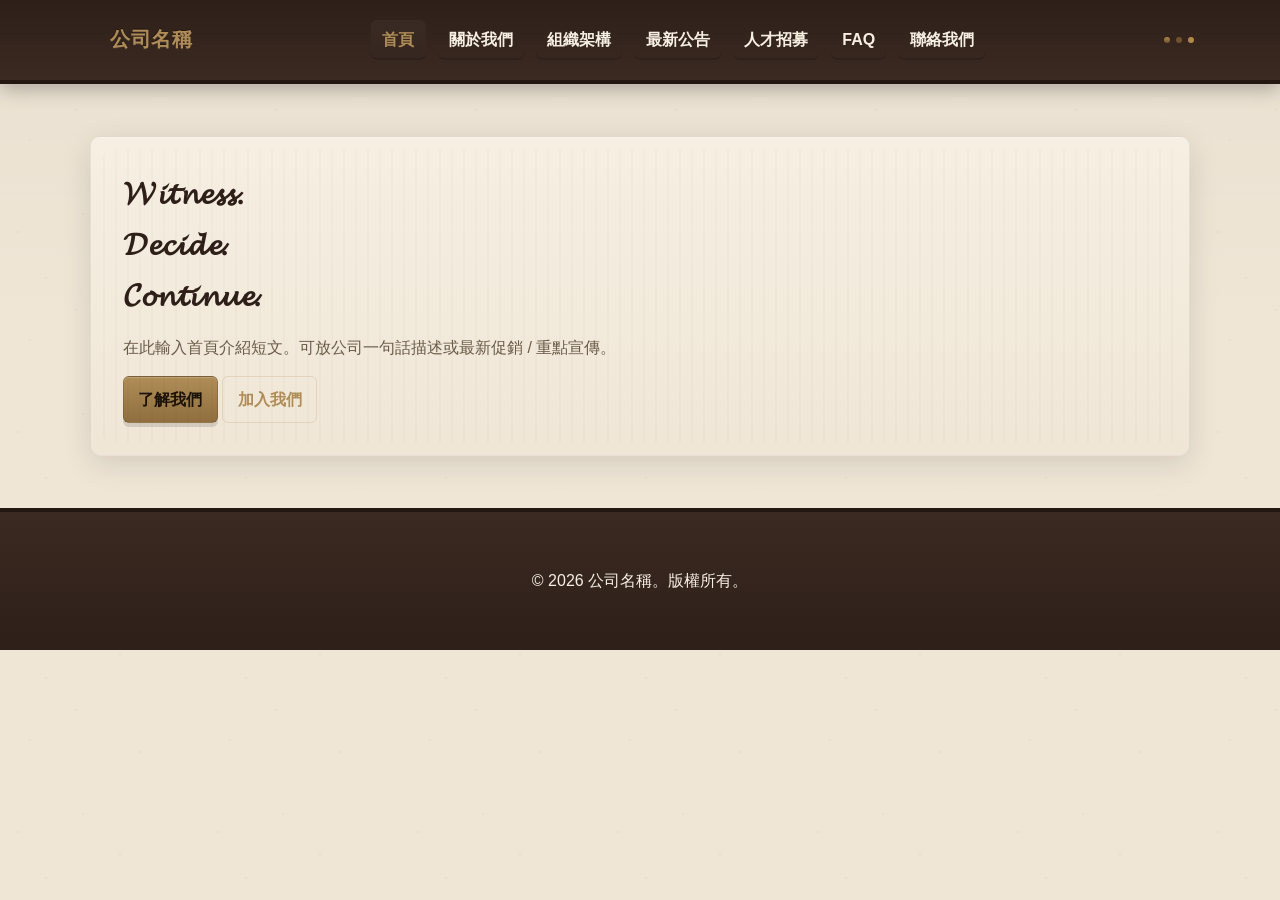
==== index.html @ e07d7976 "Update index.html" ====
<!doctype html>
<html lang="zh-Hant">
<head>
  <meta charset="utf-8">
  <meta name="viewport" content="width=device-width,initial-scale=1">
  <title>公司名稱 — 首頁</title>
  <link rel="stylesheet" href="styles.css">
</head>
<body>
  <!-- 導覽列：如需修改選單項目或順序，請在此處更改 -->
  <header class="site-header">
    <div class="container header-inner">
      <div class="brand">公司名稱</div>
      <nav class="main-nav" aria-label="主導覽">
        <a href="#home">首頁</a>
        <a href="#about">關於我們</a>
        <a href="#org">組織架構</a>
        <a href="#news">最新公告</a>
        <a href="#careers">人才招募</a>
        <a href="#faq">FAQ</a>
        <a href="#contact">聯絡我們</a>
      </nav>
      <button class="nav-toggle" aria-expanded="false" aria-label="切換選單">☰</button>
    </div>
  </header>

  <!-- 主內容區塊：每個 section 都留有明確註解，方便替換文字 -->
  <main>
    <section id="home" class="hero">
      <div class="container stitch">
        <h1><!-- 在此替換公司口號或首頁主要標題 -->
          𝓦𝓲𝓽𝓷𝓮𝓼𝓼.<br>𝓓𝓮𝓬𝓲𝓭𝓮.<br>𝓒𝓸𝓷𝓽𝓲𝓷𝓾𝓮.
        </h1>
        <p class="lead"><!-- 在此替換首頁介紹文字（短） -->
          在此輸入首頁介紹短文。可放公司一句話描述或最新促銷 / 重點宣傳。
        </p>
        <!-- 行動按鈕：可連到其他頁面或表單 -->
        <div class="hero-actions">
          <a class="btn" href="#about">了解我們</a>
          <a class="btn ghost" href="#careers">加入我們</a>
        </div>
      </div>
    </section>

    <section id="about" class="section">
      <div class="container">
        <h2>關於我們</h2>
        <!-- 在下方 <p> 或 <div> 中填入公司簡介全文 -->
        <p>
          <!-- TODO: 在此填入公司完整介紹（歷史、願景、使命等） -->
          在此輸入公司介紹。範例：成立年份、主要業務、願景、核心價值等。
        </p>
      </div>
    </section>

    <section id="org" class="section">
      <div class="container">
        <h2>組織架構</h2>
        <!-- 組織架構範例：使用無序列表或 SVG/圖片替換為企業專屬圖 -->
        <ul class="org-chart">
          <!-- 每個 li 為一個職位或部門，請自行編輯職稱與說明 -->
          <li>
            <strong>執行長 (CEO)</strong>
            <p>執行長姓名 — 公司策略與願景負責人</p>
          </li>
          <li>
            <strong>營運長 (COO)</strong>
            <p>營運相關職責說明</p>
          </li>
          <li>
            <strong>技術長 (CTO)</strong>
            <p>技術與產品發展</p>
          </li>
          <!-- 如需更複雜的圖示，請替換此處為你準備的圖片或 SVG -->
        </ul>
      </div>
    </section>

    <section id="news" class="section">
      <div class="container">
        <h2>最新公告</h2>
        <!-- 公告列表：可用 JavaScript 動態載入或直接在 HTML 裡編輯 -->
        <div class="news-list">
          <!-- 範例公告項目，請複製此區塊新增更多公告 -->
          <article class="news-item gears">
            <h3><!-- 公告標題 --> 最新公告標題範例</h3>
            <time datetime="2026-07-04">2026-07-04</time>
            <p>
              <!-- 公告內容預留：在此輸入公告摘要或全文 -->
              這裡是公告摘要範例。要顯示更長內容可以擴充或加上「閱讀更多」的連結。
            </p>
          </article>
        </div>
      </div>
    </section>

    <section id="careers" class="section">
      <div class="container">
        <h2>人才招募</h2>
        <!-- 招募職缺清單：請把每個職缺做為 .job-card -->
        <div class="jobs">
          <article class="job-card gears">
            <h3><!-- 職務名稱 --> 前端工程師</h3>
            <p class="meta">工作地點：台北 • 職務類型：全職</p>
            <p><!-- 職務摘要（在此填寫） --> 請在此填入職務描述、需求條件、應徵方式等。</p>
            <!-- 應徵按鈕：可改為 mailto 或表單連結 -->
            <a class="btn small" href="mailto:hr@example.com?subject=應徵%20前端工程師">應徵此職</a>
          </article>
        </div>
      </div>
    </section>

    <section id="faq" class="section">
      <div class="container">
        <h2>FAQ</h2>
        <!-- FAQ 使用可展開（accordion）的結構，請在 .faq-item 中填入問題與回答 -->
        <div class="faq">
          <div class="faq-item">
            <button class="faq-question">Q1：如何聯絡客服？</button>
            <div class="faq-answer">
              <p><!-- 回答內容 --> 您可以透過聯絡表單或直接寄信至 support@example.com 聯絡我們。</p>
            </div>
          </div>
          <div class="faq-item">
            <button class="faq-question">Q2：如何應徵貴公司職缺？</button>
            <div class="faq-answer">
              <p><!-- 回答內容 --> 請在人才招募頁面查看職缺並按「應徵此職」或寄送履歷至 hr@example.com。</p>
            </div>
          </div>
        </div>
      </div>
    </section>

    <section id="contact" class="section">
      <div class="container">
        <h2>聯絡我們</h2>
        <!-- 聯絡表單：目前為前端預覽版本，請補上後端處理或第三方表單服務 -->
        <form id="contactForm" class="contact-form" action="#" method="post">
          <label>
            姓名
            <input type="text" name="name" placeholder="請輸入姓名" required>
          </label>
          <label>
            電子郵件
            <input type="email" name="email" placeholder="your@email.com" required>
          </label>
          <label>
            主旨
            <input type="text" name="subject" placeholder="請輸入主旨">
          </label>
          <label>
            內容
            <textarea name="message" rows="6" placeholder="在此輸入訊息內容" required></textarea>
          </label>
          <p class="hint">※ 註：目前表單不會送出，請在後端填入處理程式或改為使用第三方服務（如 Formspree）。</p>
          <button class="btn" type="submit">送出</button>
        </form>

        <!-- 公司基本資訊（可編輯） -->
        <div class="company-info">
          <h3>公司資訊</h3>
          <p><!-- 在此填入公司地址、電話、電子郵件等 -->
            地址：台北市範例路 100 號<br>
            電話：02-1234-5678<br>
            電子郵件：info@example.com
          </p>
        </div>
      </div>
    </section>
  </main>

  <footer class="site-footer">
    <div class="container">
      <p>© <!-- 年份自動更新 --> <span id="year"></span> 公司名稱。版權所有。</p>
    </div>
  </footer>

  <script src="script.js"></script>
</body>
</html>
---- styles.css ----
/* styles.css
   公司網站範例樣式（蒸氣龐克主題版本）
   - 已保留原先的版面與結構（header、hero、section、cards、form）
   - 新增：羊皮紙紋理背景（使用內嵌 SVG pattern）並修正聯絡區塊背景覆蓋問題

   可修改區域說明：
   - :root 變數：主要色票（--brass、--leather、--parchment 等）
   - 若要更換紋理可把 --parchment-pattern 的 data URL 換成其他圖檔或 data URL
*/

@import url('https://fonts.googleapis.com/css2?family=Cinzel:wght@400;700&display=swap');

:root{
  /* 蒸氣龐克主題色票（可微調） */
  --brass: #b08d57;       /* 黃銅 / 金屬主色 */
  --brass-dark: #8f6f3f;  /* 黃銅暗 */
  --leather: #2e1f18;     /* 深皮革色（header / footer 背景） */
  --parchment: #efe6d6;   /* 羊皮紙、卡片背景 */
  --paper-accent: #f6efe2;/* 亮羊皮紙 */
  --text-dark: #22221c;   /* 文字 */
  --muted: #6b5b4a;       /* 次要文字 */
  --metal-edge: rgba(255,255,255,0.06);
  --max-width:1100px;
  --radius:8px;

  /* 內嵌羊皮紙紋理（可替換為檔案或其他 data URL）
     小提醒：data URL 已經 URL-encoded 的 #hex 與空白 --> %23 / %20 等 */
  --parchment-pattern: url("data:image/svg+xml;utf8,%3Csvg xmlns='http://www.w3.org/2000/svg' width='200' height='200' viewBox='0 0 200 200'%3E%3Crect width='200' height='200' fill='%23efe6d6'/%3E%3Cg opacity='0.06' fill='%235a4b39'%3E%3Ccircle cx='18' cy='32' r='1'/%3E%3Ccircle cx='46' cy='78' r='1'/%3E%3Ccircle cx='83' cy='14' r='1'/%3E%3Ccircle cx='120' cy='54' r='1'/%3E%3Ccircle cx='160' cy='96' r='1'/%3E%3Ccircle cx='30' cy='140' r='1'/%3E%3Ccircle cx='76' cy='110' r='1'/%3E%3Ccircle cx='140' cy='152' r='1'/%3E%3C/g%3E%3C/svg%3E");
}

/* 基本重置與版面：保留原本結構用法 */
*{box-sizing:border-box}
html,body{height:100%}
body{
  margin:0;
  font-family: -apple-system, BlinkMacSystemFont, "Segoe UI", Roboto, "Noto Sans TC", "Helvetica Neue", Arial;
  color:var(--text-dark);
  /* 把羊皮紙紋理放在最上層，並重複平鋪，接著是紙張漸層與微小暗角 */
  background-image: var(--parchment-pattern),
                    radial-gradient(circle at 10% 10%, rgba(0,0,0,0.03) 0%, transparent 20%),
                    linear-gradient(180deg, #f5efe2 0%, #efe6d6 100%);
  background-repeat: repeat, no-repeat, no-repeat;
  background-size: auto, cover, cover;
  line-height:1.6;
  -webkit-font-smoothing:antialiased;
}

/* 常用容器 */
.container{
  max-width:var(--max-width);
  margin:0 auto;
  padding:1.25rem;
}

/* Header / 導覽列：仿金屬邊與皮革背景 */
.site-header{
  background: linear-gradient(180deg, var(--leather) 0%, #3a2a22 100%);
  color:var(--paper-accent);
  border-bottom:4px solid rgba(0,0,0,0.25);
  position:sticky;
  top:0;
  z-index:50;
  box-shadow: 0 6px 18px rgba(0,0,0,0.25);
}
.header-inner{
  display:flex;
  align-items:center;
  gap:1rem;
  justify-content:space-between;
}
.brand{
  font-weight:700;
  font-size:1.25rem;
  color:var(--brass);
  font-family: 'Cinzel', serif; /* 裝飾字型 */
  text-shadow: 0 1px 0 rgba(255,255,255,0.06), 0 -1px 0 rgba(0,0,0,0.4);
  letter-spacing:0.5px;
}
.main-nav{
  display:flex;
  gap:0.75rem;
}
.main-nav a{
  color:var(--paper-accent);
  text-decoration:none;
  padding:0.45rem 0.7rem;
  border-radius:6px;
  font-weight:600;
  transition: all 180ms ease;
  box-shadow: inset 0 -2px 0 rgba(0,0,0,0.15);
}
.main-nav a:hover{ background: rgba(255,255,255,0.03); color:var(--brass) }

.header-inner::after{
  content:'';
  width:6px;
  height:6px;
  border-radius:50%;
  background: linear-gradient(180deg, #c89b55, #7b5a30);
  box-shadow: 12px 0 0 #7b5a30, 24px 0 0 #c89b55;
  opacity:0.85;
}

/* 導覽在小螢幕的切換按鈕 */
.nav-toggle{
  display:none;
  background:transparent;
  border:0;
  font-size:1.25rem;
  color:var(--paper-accent);
}

/* 英雄區（首頁）：仿金屬邊框與羊皮紙卡 */
.hero{
  padding:3.25rem 0;
  background: linear-gradient(180deg, rgba(0,0,0,0.02), transparent 60%);
}
.hero .container{
  background: linear-gradient(180deg, var(--paper-accent), var(--parchment));
  border: 1px solid rgba(0,0,0,0.06);
  padding:2rem;
  border-radius:10px;
  box-shadow: 0 8px 30px rgba(0,0,0,0.12), inset 0 1px 0 rgba(255,255,255,0.3);
  position:relative;
  overflow:hidden;
}
.hero h1{
  margin:0 0 0.75rem 0;
  font-size:2rem;
  font-family: 'Cinzel', serif;
  color:var(--leather);
  letter-spacing:0.5px;
}
.lead{ color:var(--muted); margin:0 0 1rem 0; }

/* stitching decoration for hero card */
.container.stitch{ position:relative }
.container.stitch::before{
  content:'';
  position:absolute;
  left:12px; right:12px; top:12px; bottom:12px;
  border-radius:8px;
  pointer-events:none;
  background-image: repeating-linear-gradient(90deg, rgba(0,0,0,0.04) 0 2px, transparent 2px 12px);
  mask-image: linear-gradient(#000, #000); /* ensure it shows as subtle stitching */
  opacity:0.45;
}

/* 按鈕樣式：仿金屬銘牌 */
.btn{
  display:inline-block;
  background: linear-gradient(180deg, var(--brass) 0%, var(--brass-dark) 100%);
  color:#1b1207;
  padding:0.6rem 0.9rem;
  border-radius:6px;
  text-decoration:none;
  font-weight:700;
  box-shadow: 0 4px 0 rgba(0,0,0,0.12), inset 0 1px 0 rgba(255,255,255,0.18);
  border:1px solid rgba(0,0,0,0.15);
}
.btn.ghost{
  background:transparent;
  color:var(--brass);
  border:1px solid rgba(160,120,70,0.18);
  box-shadow:none;
}
.btn.small{ padding:0.35rem 0.6rem; font-size:0.9rem; }

/* 區塊統一風格：卡片改為羊皮紙與金屬邊 */
.section{ padding:2rem 0; background:transparent; }
.section + .section{ border-top:1px solid rgba(0,0,0,0.03) }

.org-chart{
  list-style:none;
  padding:0;
  margin:0;
  display:flex;
  gap:1rem;
  flex-wrap:wrap;
}
.org-chart li{
  background: linear-gradient(180deg, var(--parchment), var(--paper-accent));
  padding:1rem;
  border-radius:8px;
  box-shadow: 0 6px 18px rgba(0,0,0,0.08), inset 0 1px 0 rgba(255,255,255,0.4);
  border-left:4px solid var(--brass);
  min-width:200px;
  flex:1 1 220px;
}

/* 最新公告 */
.news-list{ display:grid; gap:1rem; grid-template-columns:repeat(auto-fit,minmax(260px,1fr)); }
.news-item{ background: linear-gradient(180deg, var(--parchment), #f8f3e8); padding:1rem; border-radius:8px; box-shadow:0 6px 16px rgba(0,0,0,0.06); border-left:4px solid #caa86b }
.news-item time{ color:var(--muted); font-size:0.875rem; }

/* 招募卡片 */
.job-card{ background: linear-gradient(180deg, var(--parchment), #fbf6eb); padding:1rem; border-radius:8px; box-shadow:0 6px 18px rgba(0,0,0,0.06); border-top:3px dashed rgba(0,0,0,0.06) }

/* FAQ 手風琴 */
.faq .faq-item{ margin-bottom:0.5rem; background: linear-gradient(180deg, #fbf6eb, var(--parchment)); border-radius:8px; overflow:hidden; box-shadow:0 4px 12px rgba(0,0,0,0.05) }
.faq-question{
  width:100%;
  text-align:left;
  background:transparent;
  border:0;
  padding:0.9rem 1rem;
  font-weight:700;
  cursor:pointer;
  color:var(--leather);
}
.faq-answer{ padding:0 1rem 1rem 1rem; display:none; color:var(--muted) }

/* 聯絡表單 */
/* 將整個 contact 區塊改為羊皮紙卡片，避免出現未覆蓋的白色區塊 */
#contact{
  background-image: var(--parchment-pattern);
  background-repeat: repeat;
}
#contact .container{
  background: linear-gradient(180deg, var(--paper-accent), var(--parchment));
  border: 1px solid rgba(0,0,0,0.06);
  padding:1.5rem;
  border-radius:10px;
  box-shadow: 0 8px 30px rgba(0,0,0,0.08), inset 0 1px 0 rgba(255,255,255,0.28);
}

.contact-form{
  display:grid;
  gap:0.75rem;
  max-width:720px;
}
.contact-form label{ display:block; font-size:0.95rem }
.contact-form input, .contact-form textarea{
  width:100%;
  padding:0.6rem 0.75rem;
  border:1px solid rgba(0,0,0,0.08);
  border-radius:6px;
  background: linear-gradient(180deg, #fffdf6, #fbf6eb);
  font-size:0.95rem;
}
.contact-form .hint{ color:var(--muted); font-size:0.9rem }

/* 公司資訊也放同一張卡片內，確保背景一致 */
.company-info{ margin-top:1rem; }

/* Footer */
.site-footer{
  padding:1.25rem 0;
  color:var(--paper-accent);
  background: linear-gradient(180deg, #3a2a22, var(--leather));
  text-align:center;
  border-top:4px solid rgba(0,0,0,0.25);
}

/* 分頁顯示控制與選單 active 樣式（保留） */
.section.hidden { display: none; }
.main-nav a.active {
  background: linear-gradient(180deg, rgba(255,255,255,0.04), rgba(0,0,0,0.02));
  color: var(--brass);
  border-radius:6px;
  font-weight:700;
}

/* gears decoration: use uploaded SVGs and add subtle rotation animation */
.gears{ position:relative }
.gears::before{
  content:'';
  position:absolute;
  right:12px;
  top:10px;
  width:60px;
  height:60px;
  background-image: url('assets/gear-large.svg');
  background-size: contain;
  background-repeat: no-repeat;
  transform-origin: center center;
  opacity:0.95;
  animation: gear-rotate 12s linear infinite;
  filter: drop-shadow(0 2px 2px rgba(0,0,0,0.08));
}
.gears::after{
  content:'';
  position:absolute;
  right:80px;
  top:40px;
  width:36px;
  height:36px;
  background-image: url('assets/gear-small.svg');
  background-size: contain;
  background-repeat: no-repeat;
  transform-origin: center center;
  opacity:0.95;
  animation: gear-rotate-reverse 8s linear infinite;
}
@keyframes gear-rotate{ from{ transform: rotate(0deg) } to{ transform: rotate(360deg) } }
@keyframes gear-rotate-reverse{ from{ transform: rotate(360deg) } to{ transform: rotate(0deg) } }

/* 響應式 */
@media (max-width:900px){
  .main-nav{ display:none; }
  .nav-toggle{ display:block; }
  .header-inner{ gap:0.5rem; }
  .hero h1{ font-size:1.5rem }
  .gears::before, .gears::after{ display:none } /* hide decorations on small screens */
}

/* 註：本 CSS 使用內嵌 SVG data URL 產生紙張紋理，若需更高解析度或真實貼圖可上傳圖片檔並改為 url('/path/to/parchment.png'). */
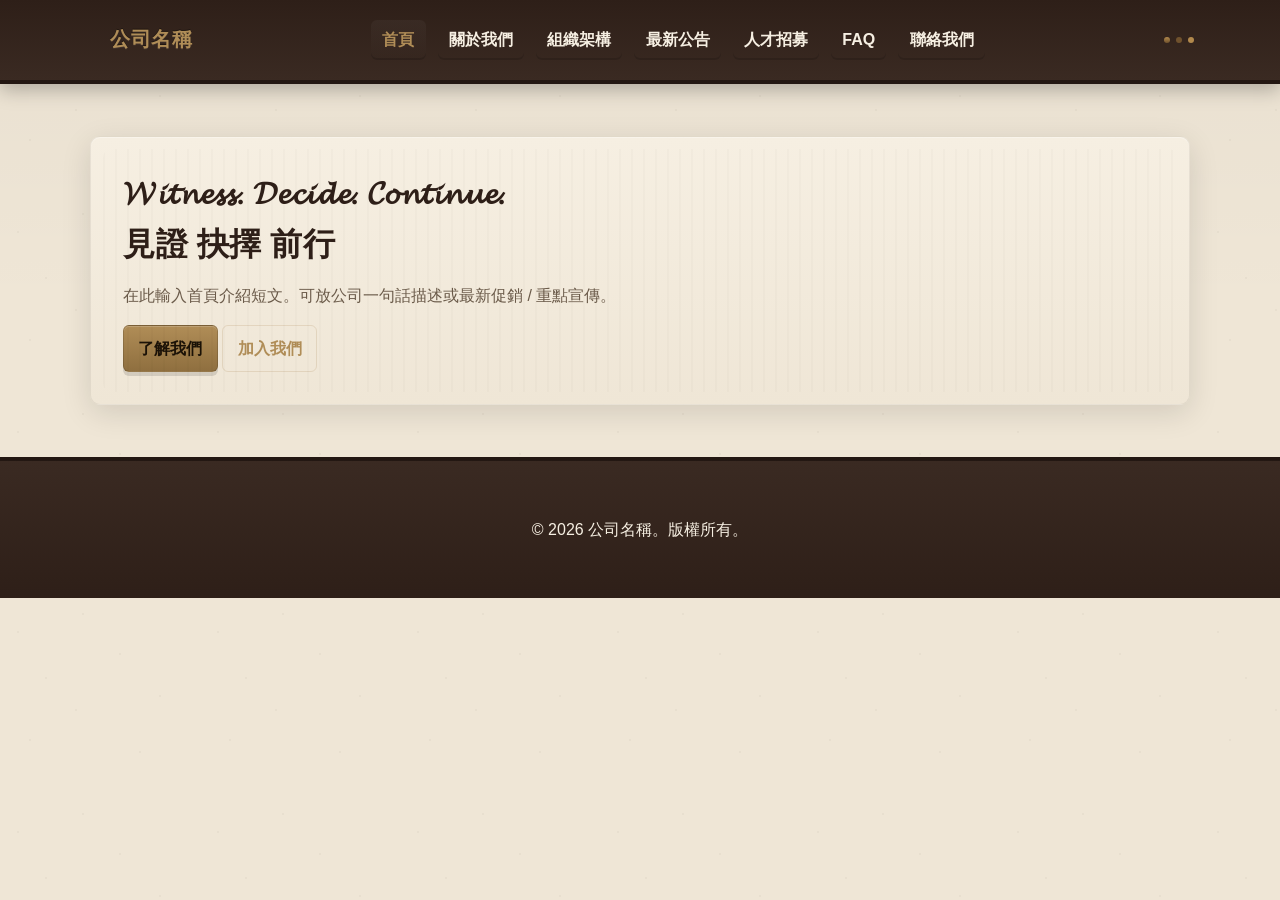
==== commit 19b45fc5: "Update index.html" ====
--- a/index.html
+++ b/index.html
@@ -29,7 +29,8 @@
     <section id="home" class="hero">
       <div class="container stitch">
         <h1><!-- 在此替換公司口號或首頁主要標題 -->
-          𝓦𝓲𝓽𝓷𝓮𝓼𝓼.<br>𝓓𝓮𝓬𝓲𝓭𝓮.<br>𝓒𝓸𝓷𝓽𝓲𝓷𝓾𝓮.
+          𝓦𝓲𝓽𝓷𝓮𝓼𝓼. 𝓓𝓮𝓬𝓲𝓭𝓮. 𝓒𝓸𝓷𝓽𝓲𝓷𝓾𝓮.
+          <br>見證 抉擇 前行
         </h1>
         <p class="lead"><!-- 在此替換首頁介紹文字（短） -->
           在此輸入首頁介紹短文。可放公司一句話描述或最新促銷 / 重點宣傳。
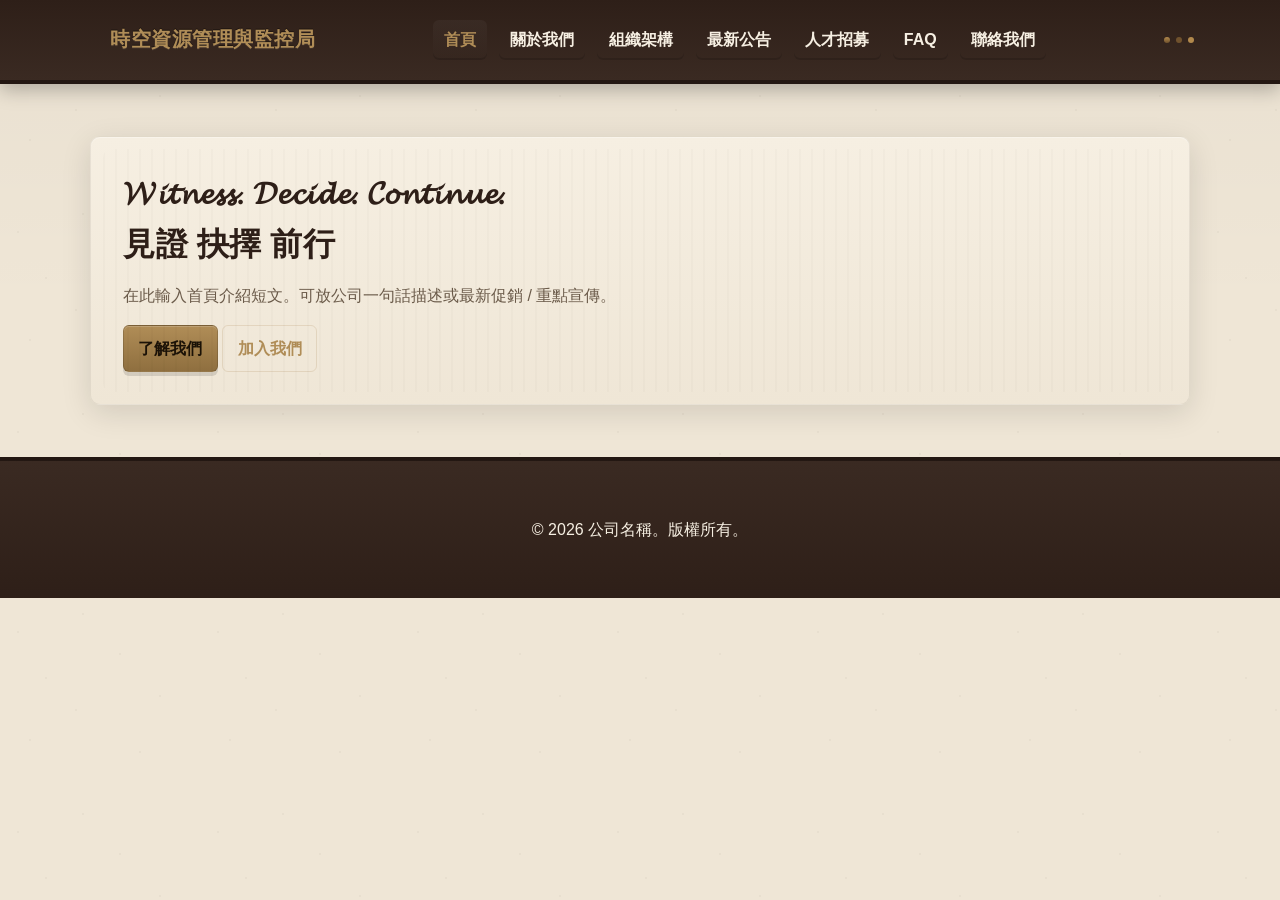
==== commit ecff3422: "Update index.html" ====
--- a/index.html
+++ b/index.html
@@ -10,7 +10,7 @@
   <!-- 導覽列：如需修改選單項目或順序，請在此處更改 -->
   <header class="site-header">
     <div class="container header-inner">
-      <div class="brand">公司名稱</div>
+      <div class="brand">時空資源管理與監控局</div>
       <nav class="main-nav" aria-label="主導覽">
         <a href="#home">首頁</a>
         <a href="#about">關於我們</a>
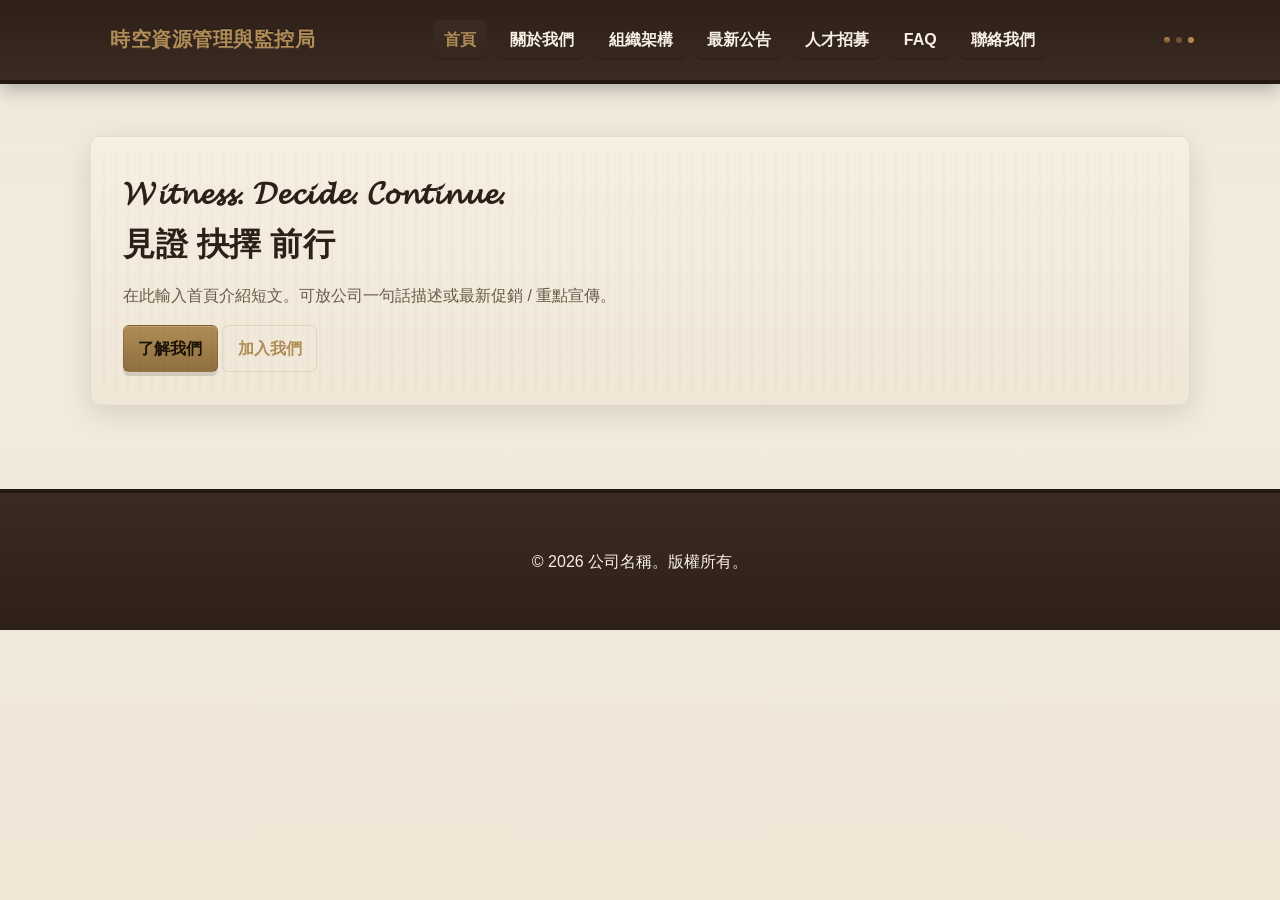
==== commit 19eb8ce5: "Replace organization dropdown with hover menu" ====
--- a/index.html
+++ b/index.html
@@ -57,23 +57,26 @@
     <section id="org" class="section">
       <div class="container">
         <h2>組織架構</h2>
-        <!-- 組織架構範例：使用無序列表或 SVG/圖片替換為企業專屬圖 -->
-        <ul class="org-chart">
-          <!-- 每個 li 為一個職位或部門，請自行編輯職稱與說明 -->
-          <li>
-            <strong>執行長 (CEO)</strong>
-            <p>執行長姓名 — 公司策略與願景負責人</p>
-          </li>
-          <li>
-            <strong>營運長 (COO)</strong>
-            <p>營運相關職責說明</p>
-          </li>
-          <li>
-            <strong>技術長 (CTO)</strong>
-            <p>技術與產品發展</p>
-          </li>
-          <!-- 如需更複雜的圖示，請替換此處為你準備的圖片或 SVG -->
-        </ul>
+        
+        <!-- 組織架構 hover 菜單 -->
+        <div class="org-menu-wrapper">
+          <button class="org-menu-trigger">組織結構 ▼</button>
+          <div class="org-dropdown">
+            <a href="#" class="org-item" data-org="director">局長</a>
+            <a href="#" class="org-item" data-org="council">中央時序議會</a>
+            <a href="#" class="org-item" data-org="admin">事務執行部</a>
+            <a href="#" class="org-item" data-org="personnel">人員異常處理部</a>
+            <a href="#" class="org-item" data-org="info">資訊統整部</a>
+            <a href="#" class="org-item" data-org="resources">資源保障部</a>
+            <a href="#" class="org-item" data-org="supervision">全局督察部</a>
+          </div>
+        </div>
+
+        <!-- 組織架構內容顯示區 -->
+        <div id="orgContent" class="org-content">
+          <!-- 動態內容會被插入這裡 -->
+        </div>
+
       </div>
     </section>
 
--- a/styles.css
+++ b/styles.css
@@ -1,11 +1,10 @@
 /* styles.css
    公司網站範例樣式（蒸氣龐克主題版本）
    - 已保留原先的版面與結構（header、hero、section、cards、form）
-   - 新增：羊皮紙紋理背景（使用內嵌 SVG pattern）並修正聯絡區塊背景覆蓋問題
+   - 新增：羊皮紙紋理背景與組織架構下拉式選單樣式
 
    可修改區域說明：
    - :root 變數：主要色票（--brass、--leather、--parchment 等）
-   - 若要更換紋理可把 --parchment-pattern 的 data URL 換成其他圖檔或 data URL
 */
 
 @import url('https://fonts.googleapis.com/css2?family=Cinzel:wght@400;700&display=swap');
@@ -22,25 +21,16 @@
   --metal-edge: rgba(255,255,255,0.06);
   --max-width:1100px;
   --radius:8px;
-
-  /* 內嵌羊皮紙紋理（可替換為檔案或其他 data URL）
-     小提醒：data URL 已經 URL-encoded 的 #hex 與空白 --> %23 / %20 等 */
-  --parchment-pattern: url("data:image/svg+xml;utf8,%3Csvg xmlns='http://www.w3.org/2000/svg' width='200' height='200' viewBox='0 0 200 200'%3E%3Crect width='200' height='200' fill='%23efe6d6'/%3E%3Cg opacity='0.06' fill='%235a4b39'%3E%3Ccircle cx='18' cy='32' r='1'/%3E%3Ccircle cx='46' cy='78' r='1'/%3E%3Ccircle cx='83' cy='14' r='1'/%3E%3Ccircle cx='120' cy='54' r='1'/%3E%3Ccircle cx='160' cy='96' r='1'/%3E%3Ccircle cx='30' cy='140' r='1'/%3E%3Ccircle cx='76' cy='110' r='1'/%3E%3Ccircle cx='140' cy='152' r='1'/%3E%3C/g%3E%3C/svg%3E");
-}
-
-/* 基本重置與版面：保留原本結構用法 */
+}
+
+/* 基本重置與版面 */
 *{box-sizing:border-box}
 html,body{height:100%}
 body{
   margin:0;
   font-family: -apple-system, BlinkMacSystemFont, "Segoe UI", Roboto, "Noto Sans TC", "Helvetica Neue", Arial;
   color:var(--text-dark);
-  /* 把羊皮紙紋理放在最上層，並重複平鋪，接著是紙張漸層與微小暗角 */
-  background-image: var(--parchment-pattern),
-                    radial-gradient(circle at 10% 10%, rgba(0,0,0,0.03) 0%, transparent 20%),
-                    linear-gradient(180deg, #f5efe2 0%, #efe6d6 100%);
-  background-repeat: repeat, no-repeat, no-repeat;
-  background-size: auto, cover, cover;
+  background: linear-gradient(180deg, #f5efe2 0%, #efe6d6 100%);
   line-height:1.6;
   -webkit-font-smoothing:antialiased;
 }
@@ -52,7 +42,7 @@
   padding:1.25rem;
 }
 
-/* Header / 導覽列：仿金屬邊與皮革背景 */
+/* Header / 導覽列 */
 .site-header{
   background: linear-gradient(180deg, var(--leather) 0%, #3a2a22 100%);
   color:var(--paper-accent);
@@ -72,7 +62,7 @@
   font-weight:700;
   font-size:1.25rem;
   color:var(--brass);
-  font-family: 'Cinzel', serif; /* 裝飾字型 */
+  font-family: 'Cinzel', serif;
   text-shadow: 0 1px 0 rgba(255,255,255,0.06), 0 -1px 0 rgba(0,0,0,0.4);
   letter-spacing:0.5px;
 }
@@ -108,9 +98,10 @@
   border:0;
   font-size:1.25rem;
   color:var(--paper-accent);
-}
-
-/* 英雄區（首頁）：仿金屬邊框與羊皮紙卡 */
+  cursor:pointer;
+}
+
+/* 英雄區（首頁） */
 .hero{
   padding:3.25rem 0;
   background: linear-gradient(180deg, rgba(0,0,0,0.02), transparent 60%);
@@ -133,7 +124,6 @@
 }
 .lead{ color:var(--muted); margin:0 0 1rem 0; }
 
-/* stitching decoration for hero card */
 .container.stitch{ position:relative }
 .container.stitch::before{
   content:'';
@@ -142,11 +132,10 @@
   border-radius:8px;
   pointer-events:none;
   background-image: repeating-linear-gradient(90deg, rgba(0,0,0,0.04) 0 2px, transparent 2px 12px);
-  mask-image: linear-gradient(#000, #000); /* ensure it shows as subtle stitching */
   opacity:0.45;
 }
 
-/* 按鈕樣式：仿金屬銘牌 */
+/* 按鈕樣式 */
 .btn{
   display:inline-block;
   background: linear-gradient(180deg, var(--brass) 0%, var(--brass-dark) 100%);
@@ -157,6 +146,12 @@
   font-weight:700;
   box-shadow: 0 4px 0 rgba(0,0,0,0.12), inset 0 1px 0 rgba(255,255,255,0.18);
   border:1px solid rgba(0,0,0,0.15);
+  cursor:pointer;
+  transition: all 180ms ease;
+}
+.btn:hover{
+  transform: translateY(-2px);
+  box-shadow: 0 6px 0 rgba(0,0,0,0.15), inset 0 1px 0 rgba(255,255,255,0.18);
 }
 .btn.ghost{
   background:transparent;
@@ -166,9 +161,148 @@
 }
 .btn.small{ padding:0.35rem 0.6rem; font-size:0.9rem; }
 
-/* 區塊統一風格：卡片改為羊皮紙與金屬邊 */
+/* 區塊統一風格 */
 .section{ padding:2rem 0; background:transparent; }
 .section + .section{ border-top:1px solid rgba(0,0,0,0.03) }
+.section h2{
+  font-family: 'Cinzel', serif;
+  color: var(--leather);
+  font-size: 1.75rem;
+  margin-bottom: 1.5rem;
+}
+
+/* 組織架構樣式 */
+.org-selector-wrapper {
+  margin-bottom: 2rem;
+  padding: 1rem;
+  background: linear-gradient(180deg, var(--parchment), var(--paper-accent));
+  border: 1px solid rgba(0,0,0,0.06);
+  border-radius: 8px;
+  box-shadow: 0 4px 12px rgba(0,0,0,0.05);
+}
+
+.org-selector-wrapper label {
+  display: block;
+  font-weight: 700;
+  color: var(--leather);
+  margin-bottom: 0.5rem;
+  font-size: 0.95rem;
+}
+
+.org-selector {
+  width: 100%;
+  padding: 0.6rem 0.75rem;
+  border: 1px solid rgba(0,0,0,0.12);
+  border-radius: 6px;
+  background: linear-gradient(180deg, #fffdf6, #fbf6eb);
+  color: var(--text-dark);
+  font-size: 0.95rem;
+  font-weight: 600;
+  cursor: pointer;
+  box-shadow: 0 2px 6px rgba(0,0,0,0.05);
+  transition: all 180ms ease;
+}
+
+.org-selector:hover {
+  background: linear-gradient(180deg, #fffef8, #fdf9f0);
+  box-shadow: 0 4px 10px rgba(0,0,0,0.08);
+}
+
+.org-selector:focus {
+  outline: none;
+  border-color: var(--brass);
+  box-shadow: 0 0 0 3px rgba(176, 141, 87, 0.1);
+}
+
+.org-content {
+  animation: fadeIn 0.3s ease-in-out;
+}
+
+@keyframes fadeIn {
+  from {
+    opacity: 0;
+    transform: translateY(-10px);
+  }
+  to {
+    opacity: 1;
+    transform: translateY(0);
+  }
+}
+
+.org-detail {
+  padding: 1.5rem;
+  background: linear-gradient(180deg, var(--parchment), var(--paper-accent));
+  border: 1px solid rgba(0,0,0,0.06);
+  border-radius: 8px;
+  box-shadow: 0 6px 18px rgba(0,0,0,0.08);
+}
+
+.org-detail h3 {
+  margin-top: 0;
+  font-size: 1.5rem;
+  font-family: 'Cinzel', serif;
+  color: var(--leather);
+  border-bottom: 2px solid var(--brass);
+  padding-bottom: 0.75rem;
+  margin-bottom: 1.25rem;
+}
+
+.org-detail h4 {
+  font-size: 1rem;
+  font-weight: 700;
+  color: var(--brass-dark);
+  margin: 0.75rem 0 0.5rem 0;
+  font-family: 'Cinzel', serif;
+}
+
+.org-item {
+  margin-bottom: 1.5rem;
+  padding: 1rem;
+  background: linear-gradient(180deg, #fbf6eb, var(--parchment));
+  border-left: 4px solid var(--brass);
+  border-radius: 6px;
+  box-shadow: inset 0 1px 0 rgba(255,255,255,0.4);
+}
+
+.org-item:last-child {
+  margin-bottom: 0;
+}
+
+.org-departments {
+  display: grid;
+  gap: 1rem;
+}
+
+.department-item {
+  background: linear-gradient(180deg, #fcf7ed, var(--parchment));
+  border-left: 4px solid #caa86b;
+}
+
+.org-input-wrapper {
+  margin-top: 0.5rem;
+}
+
+.org-textarea {
+  width: 100%;
+  padding: 0.75rem;
+  border: 1px solid rgba(0,0,0,0.08);
+  border-radius: 6px;
+  background: linear-gradient(180deg, #fffdf6, #fbf6eb);
+  font-size: 0.95rem;
+  font-family: inherit;
+  color: var(--text-dark);
+  resize: vertical;
+  min-height: 100px;
+  box-shadow: inset 0 2px 4px rgba(0,0,0,0.02);
+  transition: all 180ms ease;
+}
+
+.org-textarea:focus {
+  outline: none;
+  border-color: var(--brass);
+  background: linear-gradient(180deg, #fffef8, #fdf9f0);
+  box-shadow: inset 0 2px 4px rgba(0,0,0,0.02), 0 0 0 3px rgba(176, 141, 87, 0.1);
+}
 
 .org-chart{
   list-style:none;
@@ -191,10 +325,13 @@
 /* 最新公告 */
 .news-list{ display:grid; gap:1rem; grid-template-columns:repeat(auto-fit,minmax(260px,1fr)); }
 .news-item{ background: linear-gradient(180deg, var(--parchment), #f8f3e8); padding:1rem; border-radius:8px; box-shadow:0 6px 16px rgba(0,0,0,0.06); border-left:4px solid #caa86b }
+.news-item h3{ margin-top: 0; margin-bottom: 0.5rem; }
 .news-item time{ color:var(--muted); font-size:0.875rem; }
 
 /* 招募卡片 */
 .job-card{ background: linear-gradient(180deg, var(--parchment), #fbf6eb); padding:1rem; border-radius:8px; box-shadow:0 6px 18px rgba(0,0,0,0.06); border-top:3px dashed rgba(0,0,0,0.06) }
+.job-card h3{ margin-top: 0; }
+.meta{ color: var(--muted); font-size: 0.9rem; }
 
 /* FAQ 手風琴 */
 .faq .faq-item{ margin-bottom:0.5rem; background: linear-gradient(180deg, #fbf6eb, var(--parchment)); border-radius:8px; overflow:hidden; box-shadow:0 4px 12px rgba(0,0,0,0.05) }
@@ -207,14 +344,16 @@
   font-weight:700;
   cursor:pointer;
   color:var(--leather);
+  transition: background 180ms ease;
+}
+.faq-question:hover{
+  background: rgba(0,0,0,0.02);
 }
 .faq-answer{ padding:0 1rem 1rem 1rem; display:none; color:var(--muted) }
 
 /* 聯絡表單 */
-/* 將整個 contact 區塊改為羊皮紙卡片，避免出現未覆蓋的白色區塊 */
 #contact{
-  background-image: var(--parchment-pattern);
-  background-repeat: repeat;
+  background: transparent;
 }
 #contact .container{
   background: linear-gradient(180deg, var(--paper-accent), var(--parchment));
@@ -229,7 +368,7 @@
   gap:0.75rem;
   max-width:720px;
 }
-.contact-form label{ display:block; font-size:0.95rem }
+.contact-form label{ display:block; font-size:0.95rem; font-weight: 600; }
 .contact-form input, .contact-form textarea{
   width:100%;
   padding:0.6rem 0.75rem;
@@ -237,11 +376,18 @@
   border-radius:6px;
   background: linear-gradient(180deg, #fffdf6, #fbf6eb);
   font-size:0.95rem;
-}
-.contact-form .hint{ color:var(--muted); font-size:0.9rem }
-
-/* 公司資訊也放同一張卡片內，確保背景一致 */
-.company-info{ margin-top:1rem; }
+  font-family: inherit;
+  transition: all 180ms ease;
+}
+.contact-form input:focus, .contact-form textarea:focus{
+  outline: none;
+  border-color: var(--brass);
+  box-shadow: 0 0 0 3px rgba(176, 141, 87, 0.1);
+}
+.contact-form .hint{ color:var(--muted); font-size:0.9rem; margin-top: 0.5rem; }
+
+.company-info{ margin-top:1rem; padding: 1rem; background: rgba(0,0,0,0.02); border-radius: 6px; }
+.company-info h3{ margin-top: 0; }
 
 /* Footer */
 .site-footer{
@@ -250,9 +396,10 @@
   background: linear-gradient(180deg, #3a2a22, var(--leather));
   text-align:center;
   border-top:4px solid rgba(0,0,0,0.25);
-}
-
-/* 分頁顯示控制與選單 active 樣式（保留） */
+  margin-top: 2rem;
+}
+
+/* 分頁顯示控制 */
 .section.hidden { display: none; }
 .main-nav a.active {
   background: linear-gradient(180deg, rgba(255,255,255,0.04), rgba(0,0,0,0.02));
@@ -261,7 +408,7 @@
   font-weight:700;
 }
 
-/* gears decoration: use uploaded SVGs and add subtle rotation animation */
+/* gears decoration */
 .gears{ position:relative }
 .gears::before{
   content:'';
@@ -301,7 +448,18 @@
   .nav-toggle{ display:block; }
   .header-inner{ gap:0.5rem; }
   .hero h1{ font-size:1.5rem }
-  .gears::before, .gears::after{ display:none } /* hide decorations on small screens */
-}
-
-/* 註：本 CSS 使用內嵌 SVG data URL 產生紙張紋理，若需更高解析度或真實貼圖可上傳圖片檔並改為 url('/path/to/parchment.png'). */
+  .gears::before, .gears::after{ display:none; }
+  
+  .org-selector {
+    font-size: 0.9rem;
+    padding: 0.5rem 0.6rem;
+  }
+  
+  .org-detail {
+    padding: 1rem;
+  }
+  
+  .org-item {
+    padding: 0.75rem;
+  }
+}
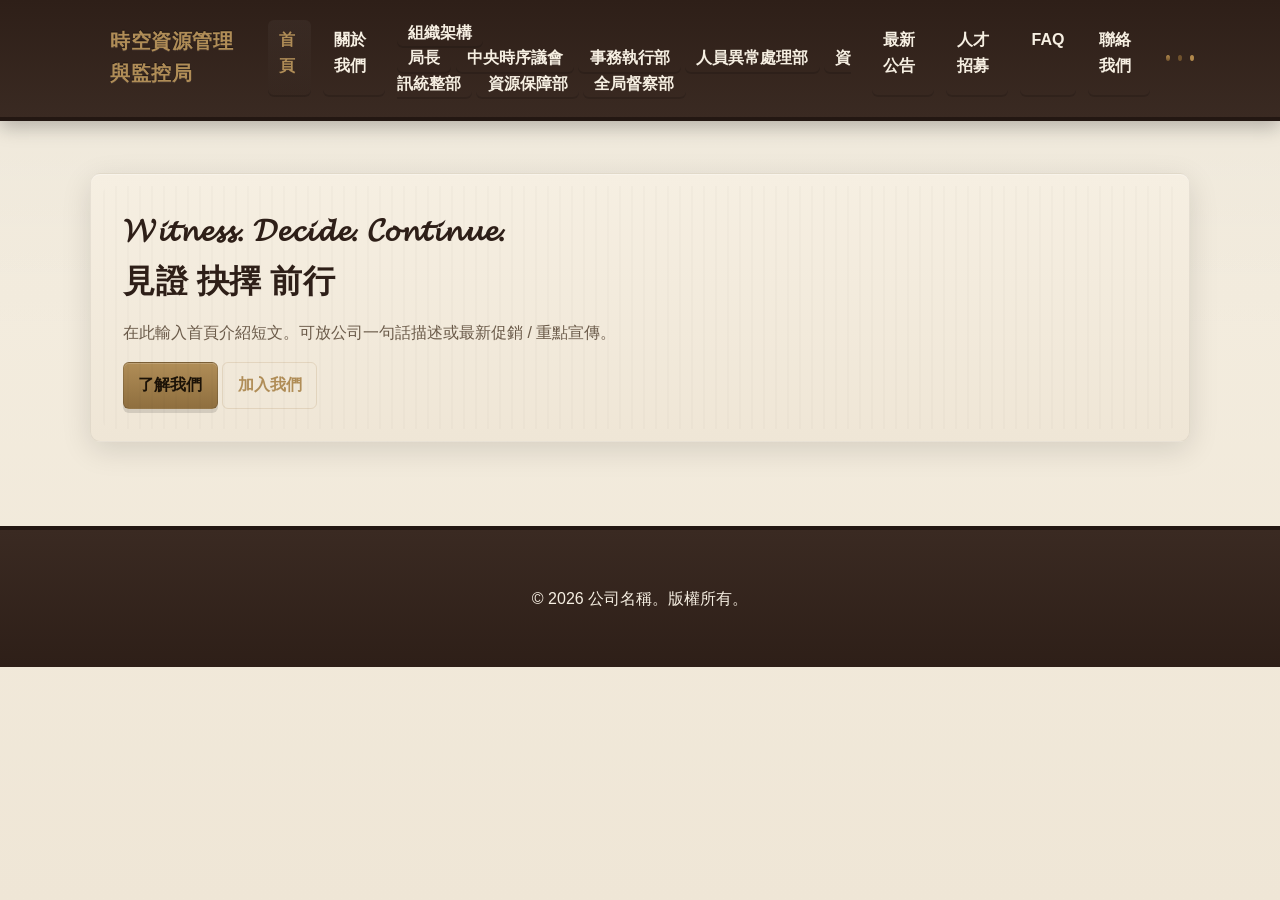
==== commit d73a532f: "Add hover dropdown menu to navigation for organization structure" ====
--- a/index.html
+++ b/index.html
@@ -14,7 +14,21 @@
       <nav class="main-nav" aria-label="主導覽">
         <a href="#home">首頁</a>
         <a href="#about">關於我們</a>
-        <a href="#org">組織架構</a>
+        
+        <!-- 組織架構選單 (有下拉功能) -->
+        <div class="nav-dropdown-wrapper">
+          <a href="#org" class="nav-dropdown-trigger">組織架構</a>
+          <div class="nav-dropdown">
+            <a href="#" class="nav-dropdown-item" data-org="director">局長</a>
+            <a href="#" class="nav-dropdown-item" data-org="council">中央時序議會</a>
+            <a href="#" class="nav-dropdown-item" data-org="admin">事務執行部</a>
+            <a href="#" class="nav-dropdown-item" data-org="personnel">人員異常處理部</a>
+            <a href="#" class="nav-dropdown-item" data-org="info">資訊統整部</a>
+            <a href="#" class="nav-dropdown-item" data-org="resources">資源保障部</a>
+            <a href="#" class="nav-dropdown-item" data-org="supervision">全局督察部</a>
+          </div>
+        </div>
+        
         <a href="#news">最新公告</a>
         <a href="#careers">人才招募</a>
         <a href="#faq">FAQ</a>
@@ -57,20 +71,6 @@
     <section id="org" class="section">
       <div class="container">
         <h2>組織架構</h2>
-        
-        <!-- 組織架構 hover 菜單 -->
-        <div class="org-menu-wrapper">
-          <button class="org-menu-trigger">組織結構 ▼</button>
-          <div class="org-dropdown">
-            <a href="#" class="org-item" data-org="director">局長</a>
-            <a href="#" class="org-item" data-org="council">中央時序議會</a>
-            <a href="#" class="org-item" data-org="admin">事務執行部</a>
-            <a href="#" class="org-item" data-org="personnel">人員異常處理部</a>
-            <a href="#" class="org-item" data-org="info">資訊統整部</a>
-            <a href="#" class="org-item" data-org="resources">資源保障部</a>
-            <a href="#" class="org-item" data-org="supervision">全局督察部</a>
-          </div>
-        </div>
 
         <!-- 組織架構內容顯示區 -->
         <div id="orgContent" class="org-content">
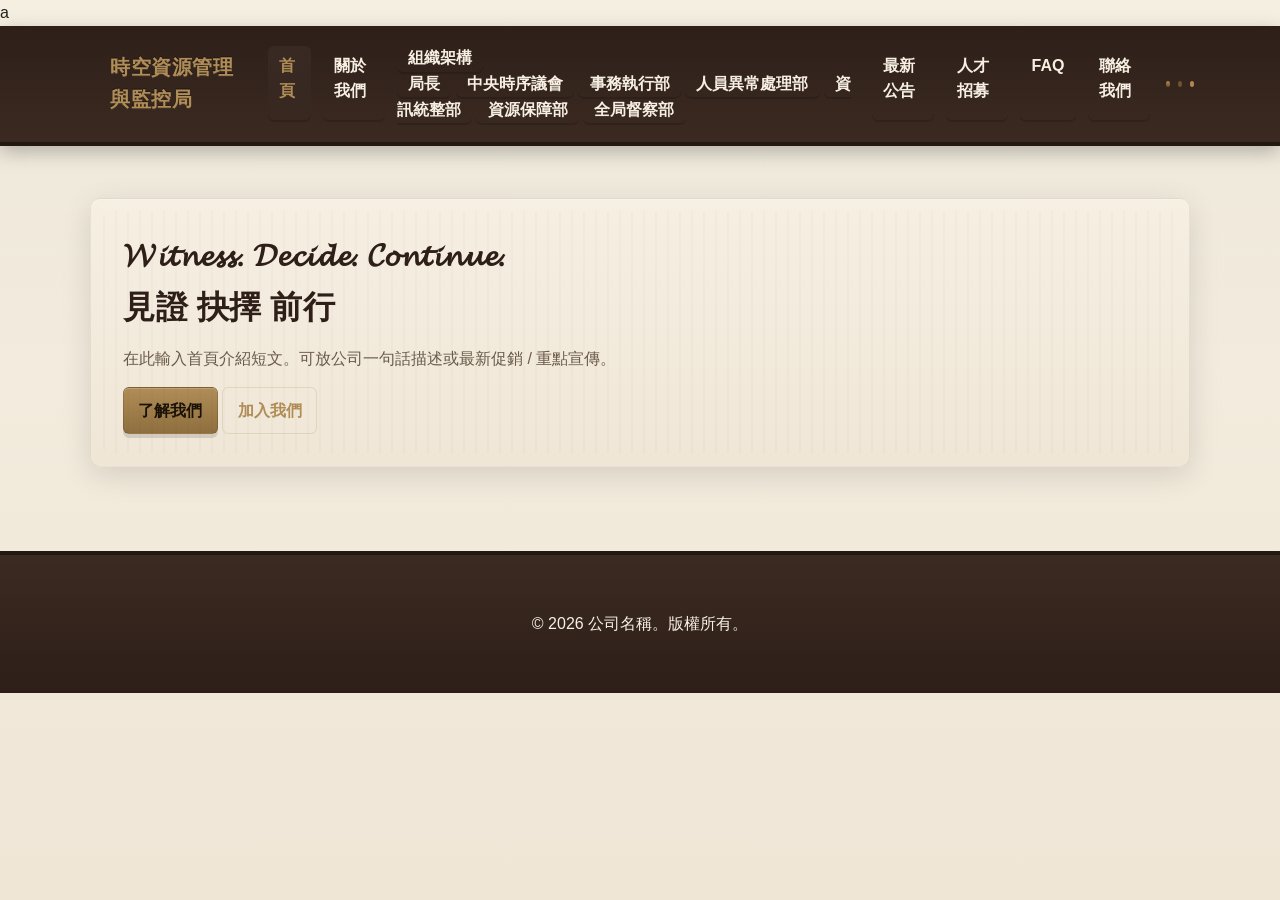
==== commit 7e2cd077: "Update index.html" ====
--- a/index.html
+++ b/index.html
@@ -1,6 +1,6 @@
 <!doctype html>
 <html lang="zh-Hant">
-<head>
+<head>a
   <meta charset="utf-8">
   <meta name="viewport" content="width=device-width,initial-scale=1">
   <title>公司名稱 — 首頁</title>
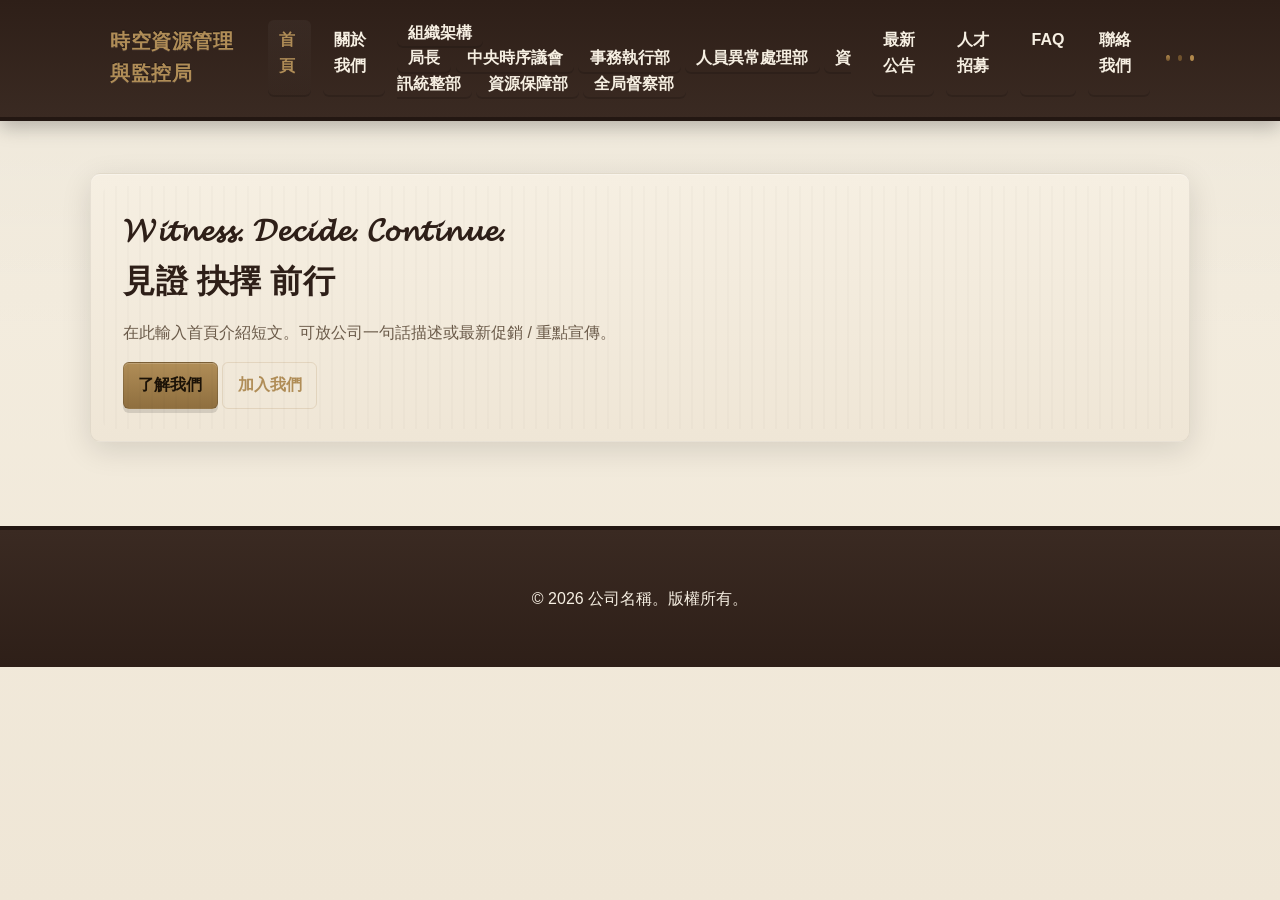
==== commit 7425c27a: "Update index.html" ====
--- a/index.html
+++ b/index.html
@@ -1,6 +1,6 @@
 <!doctype html>
 <html lang="zh-Hant">
-<head>a
+<head>
   <meta charset="utf-8">
   <meta name="viewport" content="width=device-width,initial-scale=1">
   <title>公司名稱 — 首頁</title>
